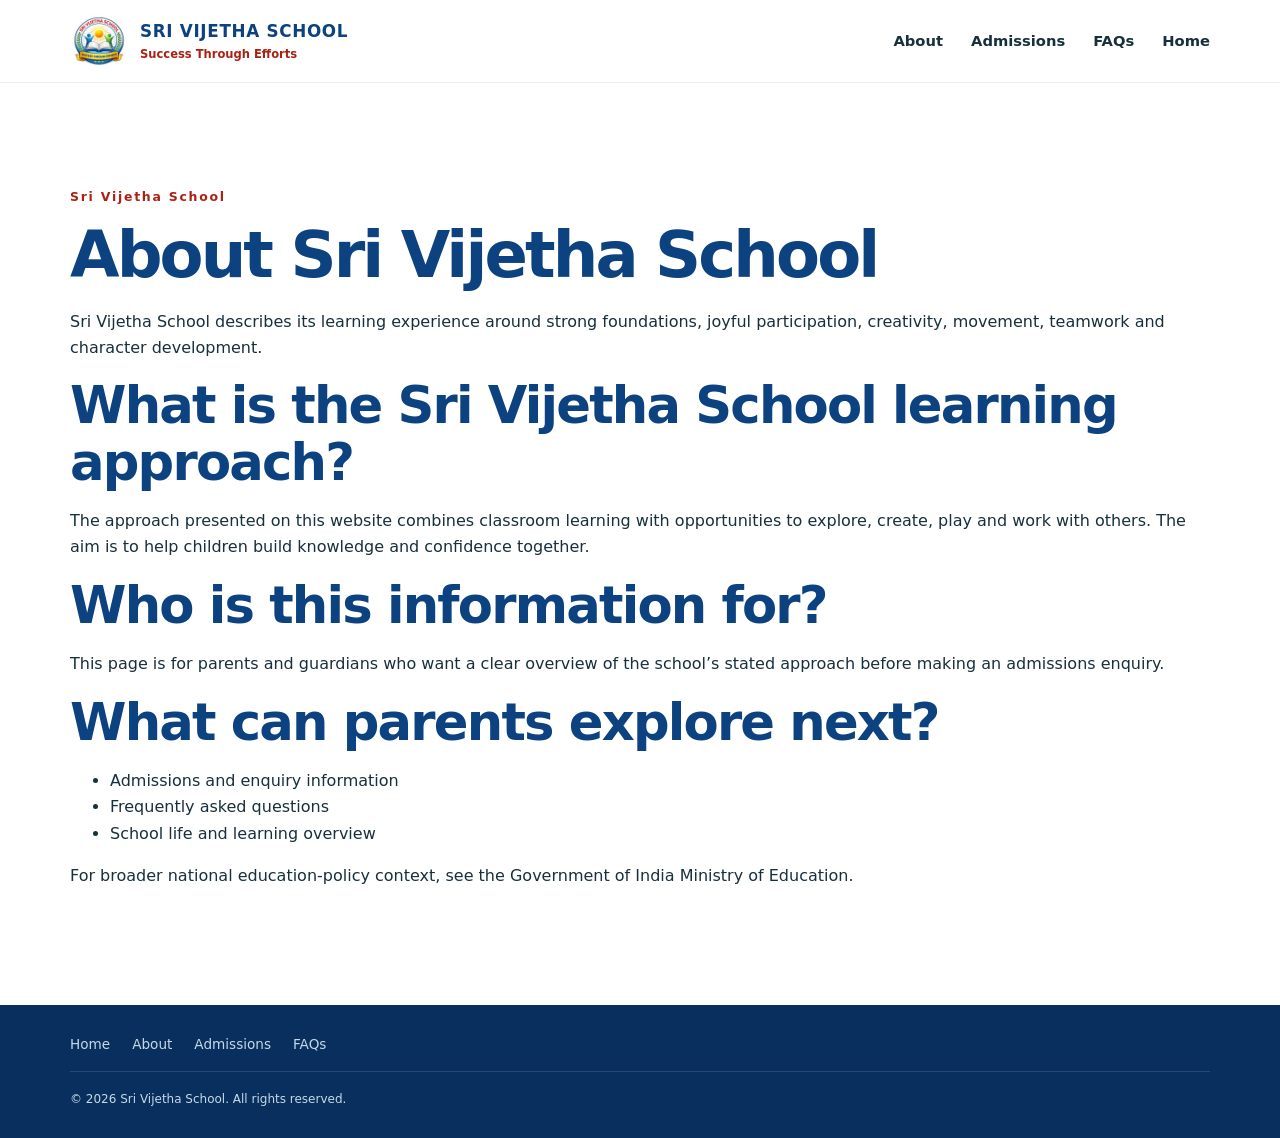
==== about.html @ f149d484 "Add about.html for SEO internal linking and answer content" ====
<!doctype html><html lang="en"><head><meta charset="utf-8"><meta name="viewport" content="width=device-width, initial-scale=1"><meta name="description" content="Sri Vijetha School | About. Clear information for parents and guardians about Sri Vijetha School."><link rel="canonical" href="https://www.srivijethaschool.com/about.html"><meta property="og:type" content="website"><meta property="og:site_name" content="Sri Vijetha School"><link rel="stylesheet" href="style.css"><link rel="icon" href="school-badge.jpg"><script type="application/ld+json">{"@context":"https://schema.org","@type":"WebPage","name":"Sri Vijetha School | About","url":"https://www.srivijethaschool.com/about.html","isPartOf":{"@id":"https://www.srivijethaschool.com/#website"},"about":{"@id":"https://www.srivijethaschool.com/#organization"}}</script></head><body><header class="site-header"><div class="container nav-wrap"><a class="brand" href="/" aria-label="Sri Vijetha School home"><img src="school-badge.jpg" alt="Sri Vijetha School badge"><div><strong>Sri Vijetha School</strong><small>Success Through Efforts</small></div></a><nav class="nav" aria-label="Main navigation"><a href="about.html">About</a><a href="admissions.html">Admissions</a><a href="faq.html">FAQs</a><a href="/">Home</a></nav></div></header><main class="section"><div class="container"><span class="section-kicker">Sri Vijetha School</span><h1>About Sri Vijetha School</h1><p>Sri Vijetha School describes its learning experience around strong foundations, joyful participation, creativity, movement, teamwork and character development.</p><h2>What is the Sri Vijetha School learning approach?</h2><p>The approach presented on this website combines classroom learning with opportunities to explore, create, play and work with others. The aim is to help children build knowledge and confidence together.</p><h2>Who is this information for?</h2><p>This page is for parents and guardians who want a clear overview of the school’s stated approach before making an admissions enquiry.</p><h2>What can parents explore next?</h2><ul><li><a href="admissions.html">Admissions and enquiry information</a></li><li><a href="faq.html">Frequently asked questions</a></li><li><a href="/">School life and learning overview</a></li></ul><p>For broader national education-policy context, see the <a href="https://www.education.gov.in/national-education-policy" rel="noopener noreferrer">Government of India Ministry of Education</a>.</p></div></main><footer><div class="container footer-grid"><div class="footer-links"><a href="/">Home</a><a href="about.html">About</a><a href="admissions.html">Admissions</a><a href="faq.html">FAQs</a></div><p>© <span id="year"></span> Sri Vijetha School. All rights reserved.</p></div></footer><script>document.getElementById('year').textContent=new Date().getFullYear();</script></body></html>
---- style.css ----
:root{
  --blue:#0c427f; --blue2:#197dc2; --deep:#18303c; --red:#aa2214;
  --green:#4c873a; --yellow:#f7dc43; --gold:#ec9f19; --cream:#fffaf0;
  --sky:#eaf8ff; --white:#fff; --muted:#5c6b76; --shadow:0 20px 60px rgba(12,66,127,.12);
  --radius:26px;
}
*{box-sizing:border-box}html{scroll-behavior:smooth}body{margin:0;font-family:Inter,ui-sans-serif,system-ui,-apple-system,BlinkMacSystemFont,"Segoe UI",sans-serif;color:var(--deep);background:#fff;line-height:1.65}a{color:inherit;text-decoration:none}.container{width:min(1140px,92%);margin:auto}
.topbar{background:var(--blue);color:#fff;font-size:.82rem}.topbar-inner{display:flex;justify-content:space-between;padding:8px 0}.topbar a{color:var(--yellow);font-weight:800}
.site-header{position:sticky;top:0;z-index:20;background:rgba(255,255,255,.94);backdrop-filter:blur(12px);border-bottom:1px solid #e7eef3}.nav-wrap{display:flex;align-items:center;justify-content:space-between;min-height:82px}.brand{display:flex;align-items:center;gap:12px}.brand img{width:58px;height:58px;object-fit:contain;border-radius:50%;background:#fff}.brand strong{display:block;font-size:1.05rem;color:var(--blue);text-transform:uppercase;letter-spacing:.04em}.brand small{display:block;color:var(--red);font-weight:800;font-size:.72rem}.nav{display:flex;align-items:center;gap:28px;font-weight:700;font-size:.92rem}.nav a:hover{color:var(--blue2)}.nav-cta{background:var(--blue);color:#fff!important;padding:11px 18px;border-radius:999px;box-shadow:0 8px 18px rgba(12,66,127,.2)}.menu-toggle{display:none;border:0;background:transparent;font-size:1.8rem;color:var(--blue)}
.hero{position:relative;overflow:hidden;background:linear-gradient(180deg,#f7fdff 0%,#e8f7ff 80%,#fff 100%);padding:74px 0 0}.hero-grid{display:grid;grid-template-columns:1fr 1fr;gap:40px;align-items:center;min-height:590px}.eyebrow,.section-kicker{font-size:.78rem;font-weight:900;letter-spacing:.14em;color:var(--red)}h1{font-size:clamp(2.65rem,5vw,4.8rem);line-height:1.02;margin:14px 0 20px;letter-spacing:-.045em;color:var(--blue)}h1 span,h2 span{color:var(--green)}.hero-copy>p{font-size:1.1rem;max-width:580px;color:var(--muted)}.hero-actions{display:flex;gap:13px;flex-wrap:wrap;margin:28px 0}.btn{display:inline-flex;align-items:center;justify-content:center;gap:12px;border:0;padding:14px 22px;border-radius:999px;font-weight:900;cursor:pointer;font-size:.95rem}.btn-primary{background:var(--gold);color:#163448;box-shadow:0 12px 24px rgba(236,159,25,.25)}.btn-primary:hover{transform:translateY(-2px)}.btn-ghost{border:2px solid #bcd3e1;color:var(--blue);background:#fff}.hero-points{display:flex;gap:18px;flex-wrap:wrap;font-size:.82rem;font-weight:800;color:var(--blue)}.hero-points span{display:inline-flex;gap:5px}
.hero-art{position:relative;height:540px;border-radius:42px;background:linear-gradient(180deg,#bcecff 0%,#eafff5 62%,#77b955 62%,#4d873a 100%);box-shadow:var(--shadow);overflow:hidden}.hero-sun{position:absolute;width:230px;height:230px;border-radius:50%;background:rgba(247,220,67,.16);right:-70px;top:-60px}.cloud{position:absolute;background:#fff;border-radius:999px;opacity:.9}.cloud:before,.cloud:after{content:"";position:absolute;background:#fff;border-radius:50%}.cloud-a{width:110px;height:28px;left:30px;top:60px}.cloud-a:before{width:44px;height:44px;left:15px;top:-20px}.cloud-a:after{width:52px;height:52px;right:12px;top:-28px}.cloud-b{width:95px;height:24px;right:25px;top:130px}.cloud-b:before{width:40px;height:40px;left:12px;top:-20px}.cloud-b:after{width:44px;height:44px;right:8px;top:-25px}.school-building{position:absolute;left:18%;right:18%;bottom:120px;height:230px}.school-roof{height:0;border-left:190px solid transparent;border-right:190px solid transparent;border-bottom:80px solid var(--red);filter:drop-shadow(0 8px 0 rgba(12,66,127,.12))}.school-front{height:150px;background:#fff7df;border:6px solid #d88a1a;border-top:0;border-radius:0 0 18px 18px;position:relative;padding:16px}.school-sign{background:var(--blue);color:#fff;text-align:center;padding:8px;border-radius:9px;font-weight:1000;font-size:.85rem;letter-spacing:.12em}.windows{display:flex;gap:18px;justify-content:center;margin-top:20px}.windows i{width:42px;height:48px;background:#9eddf5;border:5px solid var(--blue);border-radius:7px}.door{position:absolute;bottom:0;left:calc(50% - 26px);width:52px;height:75px;background:var(--blue);border-radius:22px 22px 0 0}.grass{position:absolute;bottom:0;left:0;right:0;height:105px;background:repeating-linear-gradient(80deg,transparent 0 14px,rgba(255,255,255,.08) 15px 17px)}
.tree{position:absolute;bottom:92px;width:72px;height:120px}.tree:before{content:"";position:absolute;bottom:0;left:31px;width:13px;height:60px;background:#754b2c;border-radius:8px}.tree:after{content:"";position:absolute;left:4px;top:0;width:65px;height:70px;border-radius:50%;background:var(--green);box-shadow:25px 18px 0 #65a747,-14px 20px 0 #397b3d}.tree-a{left:5%}.tree-b{right:5%;transform:scale(.9)}
.kid{position:absolute;bottom:76px;width:80px;height:170px;animation:bob 2.7s ease-in-out infinite}.kid .head{position:absolute;left:23px;top:0;width:44px;height:44px;border-radius:50%;background:#b96d45;border:3px solid rgba(0,0,0,.08)}.kid .body{position:absolute;left:17px;top:43px;width:56px;height:72px;border-radius:22px 22px 14px 14px}.kid .arm{position:absolute;top:49px;width:15px;height:64px;border-radius:12px;background:#b96d45;transform-origin:top}.kid .a1{left:7px;transform:rotate(34deg)}.kid .a2{right:7px;transform:rotate(-50deg)}.kid .leg{position:absolute;top:106px;width:15px;height:64px;background:#244b70;border-radius:10px}.kid .l1{left:23px;transform:rotate(8deg)}.kid .l2{right:23px;transform:rotate(-8deg)}.kid-blue{left:24%;animation-delay:.2s}.kid-blue .body{background:#197dc2}.kid-green{left:48%;animation-delay:.8s}.kid-green .body{background:#55a938}.kid-yellow{right:17%;animation-delay:1.3s}.kid-yellow .body{background:#f0aa1d}.ball{position:absolute;bottom:90px;left:44%;font-size:2.1rem;animation:ball 4s ease-in-out infinite}
.wave{height:80px;background:#fff;border-radius:50% 50% 0 0/100% 100% 0 0;margin-top:-20px;position:relative;z-index:2}
.trust-strip{background:#fff;border-bottom:1px solid #e8eef2}.stats{display:grid;grid-template-columns:repeat(4,1fr);padding:26px 0}.stats div{display:flex;flex-direction:column;align-items:center;text-align:center;border-right:1px solid #e2e9ee}.stats div:last-child{border:0}.stats strong{font-size:2rem;color:var(--blue);line-height:1}.stats span{font-size:.78rem;color:var(--muted);font-weight:800;margin-top:6px}
.section{padding:100px 0}.section-soft{background:#f4fbff}.section-navy{background:linear-gradient(135deg,#0c427f,#12355f);color:#fff}.two-col{display:grid;grid-template-columns:1fr 1fr;gap:70px;align-items:center}.section h2{font-size:clamp(2.2rem,4vw,3.4rem);line-height:1.1;margin:12px 0 18px;color:var(--blue);letter-spacing:-.035em}.section-copy p{color:var(--muted);font-size:1.02rem}.section-copy em{color:var(--red);font-style:normal}.text-link{color:var(--blue);font-weight:900;display:inline-block;margin-top:8px}.badge-card{position:relative;background:linear-gradient(145deg,#fff,#f4fbff);border-radius:36px;padding:34px;box-shadow:var(--shadow);text-align:center;overflow:hidden}.badge-card img{position:relative;z-index:2;width:min(100%,420px);display:block;margin:auto;filter:drop-shadow(0 20px 24px rgba(12,66,127,.16))}.badge-glow{position:absolute;width:260px;height:260px;border-radius:50%;background:rgba(247,220,67,.26);top:-90px;right:-60px}.badge-caption{position:relative;z-index:2;margin-top:8px}.badge-caption span{display:block;font-size:.72rem;text-transform:uppercase;letter-spacing:.15em;color:var(--red);font-weight:900}.badge-caption strong{font-size:1.15rem;color:var(--blue)}
.section-heading{text-align:center;max-width:720px;margin:0 auto 42px}.section-heading h2{margin-bottom:12px}.section-heading p{color:var(--muted)}.cards{display:grid;gap:18px}.cards.four{grid-template-columns:repeat(4,1fr)}.feature-card{background:#fff;border:1px solid #e2edf3;border-radius:24px;padding:26px;box-shadow:0 10px 30px rgba(12,66,127,.05);transition:.25s}.feature-card:hover{transform:translateY(-7px);box-shadow:var(--shadow)}.feature-card .icon{font-size:2rem}.feature-card h3{margin:14px 0 7px;color:var(--blue)}.feature-card p{margin:0;color:var(--muted);font-size:.9rem}
.life-grid{display:grid;grid-template-columns:1.25fr 1fr 1fr;grid-template-rows:260px 260px;gap:18px}.life-card{background:#fff;border:1px solid #e1ebf0;border-radius:26px;overflow:hidden;box-shadow:0 10px 28px rgba(12,66,127,.06);transition:.25s}.life-card:hover{transform:translateY(-5px)}.life-tall{grid-row:span 2}.life-illustration{height:185px;position:relative;overflow:hidden;display:flex;align-items:center;justify-content:center;font-size:3rem}.life-tall .life-illustration{height:405px}.life-photo{width:100%;height:100%;object-fit:cover;display:block;transition:transform .5s ease}.life-card:hover .life-photo{transform:scale(1.04)}.life-card>div:last-child{padding:15px 18px}.life-card b{display:block;color:var(--blue)}.life-card small{color:var(--muted)}.playground{background:linear-gradient(#bfeeff 0 58%,#76b84c 58%)}.playground .sun{position:absolute;top:20px;right:30px;font-size:3rem;color:#f4bf21}.slide{position:absolute;width:120px;height:18px;background:var(--red);right:18%;bottom:72px;transform:rotate(58deg);border-radius:20px}.swing{position:absolute;width:100px;height:75px;border:5px solid var(--blue);border-bottom:0;bottom:45px;left:15%}.kid-mini{position:absolute;bottom:28px;font-size:4rem}.k1{left:35%}.k2{right:12%}.art-room{background:#fff4cc}.science-room{background:#e5f6ff}.friends{background:#eff8e8;gap:5px}.friends span{font-size:4rem}
.light h2{color:#fff}.light p{color:#c7d9e7}.facility-grid{display:grid;grid-template-columns:repeat(4,1fr);gap:16px}.facility{padding:26px;border:1px solid rgba(255,255,255,.15);border-radius:22px;background:rgba(255,255,255,.06)}.facility span{font-size:2rem}.facility h3{margin:13px 0 5px}.facility p{margin:0;color:#bdd0df;font-size:.88rem}
.quote-section{padding-top:80px;padding-bottom:80px;background:#fffaf0}.quote-card{max-width:850px;text-align:center;background:#fff;border:1px solid #f2e4bd;border-radius:30px;padding:55px 45px;box-shadow:0 20px 50px rgba(180,120,30,.08)}.quote-mark{font-family:Georgia;font-size:5rem;line-height:.7;color:var(--gold)}blockquote{margin:20px 0 12px;font-size:clamp(1.4rem,3vw,2.2rem);line-height:1.3;color:var(--blue);font-weight:800}.quote-card p{color:var(--red);font-weight:900}
.contact-section{background:#f4fbff}.contact-grid{display:grid;grid-template-columns:1fr 1fr;gap:70px;align-items:start}.contact-copy h2{color:var(--blue)}.contact-copy>p{color:var(--muted)}.contact-list{display:grid;gap:15px;margin-top:28px}.contact-list>div{display:flex;align-items:center;gap:15px}.contact-list>div>span{width:46px;height:46px;display:grid;place-items:center;background:#fff;border-radius:14px;box-shadow:0 8px 20px rgba(12,66,127,.08)}.contact-list small{display:block;color:var(--muted)}.contact-list b{color:var(--blue)}.enquiry-form{background:#fff;border:1px solid #dfebf1;border-radius:28px;padding:30px;box-shadow:var(--shadow)}.enquiry-form h3{margin-top:0;color:var(--blue);font-size:1.4rem}.enquiry-form label{display:block;font-size:.8rem;font-weight:900;color:var(--blue);margin-top:14px}.enquiry-form input,.enquiry-form select,.enquiry-form textarea{width:100%;margin-top:6px;border:1px solid #d7e4eb;border-radius:12px;padding:12px 13px;font:inherit;outline:none;background:#fbfdff}.enquiry-form input:focus,.enquiry-form select:focus,.enquiry-form textarea:focus{border-color:var(--blue2);box-shadow:0 0 0 3px rgba(25,125,194,.1)}.enquiry-form button{margin-top:18px;width:100%}.form-note{font-size:.72rem;color:#7a8a94;margin-bottom:0}
footer{background:#082f5d;color:#c7d9e7;padding:28px 0}.footer-grid{display:grid;grid-template-columns:1fr auto;align-items:center;gap:15px}.footer-brand strong{color:#fff}.footer-brand small{color:var(--yellow)}.footer-links{display:flex;gap:22px;font-size:.85rem}.footer-links a:hover{color:#fff}.footer-grid>p{grid-column:1/-1;margin:0;font-size:.75rem;border-top:1px solid rgba(255,255,255,.12);padding-top:18px}
.reveal{opacity:0;transform:translateY(22px);transition:opacity .7s ease,transform .7s ease}.reveal.visible{opacity:1;transform:none}.delay-1{transition-delay:.1s}.delay-2{transition-delay:.2s}.delay-3{transition-delay:.3s}
@keyframes bob{0%,100%{transform:translateY(0) rotate(-1deg)}50%{transform:translateY(-10px) rotate(2deg)}}@keyframes ball{0%,100%{transform:translate(0,0) rotate(0)}50%{transform:translate(40px,-70px) rotate(180deg)}}
@media(max-width:900px){.nav{gap:16px}.hero-grid,.two-col,.contact-grid{grid-template-columns:1fr}.hero{padding-top:45px}.hero-art{height:470px}.cards.four,.facility-grid{grid-template-columns:repeat(2,1fr)}.life-grid{grid-template-columns:1fr 1fr;grid-template-rows:300px 300px}.life-tall{grid-row:span 2}.life-tall .life-illustration{height:245px}.school-building{left:14%;right:14%}.stats{grid-template-columns:repeat(2,1fr);gap:18px}.stats div:nth-child(2){border:0}.contact-grid{gap:35px}}
@media(max-width:680px){.topbar-right{display:none}.nav{display:none;position:absolute;left:4%;right:4%;top:78px;background:#fff;border-radius:18px;padding:16px;box-shadow:var(--shadow);flex-direction:column;align-items:stretch}.nav.open{display:flex}.nav a{padding:9px 12px}.menu-toggle{display:block}.brand img{width:50px;height:50px}.brand strong{font-size:.9rem}.hero-grid{min-height:auto}.hero-art{height:390px}.school-building{bottom:92px;transform:scale(.78);transform-origin:bottom center}.kid{transform:scale(.72);transform-origin:bottom center}.kid-blue{left:15%}.kid-green{left:43%}.kid-yellow{right:8%}.tree{bottom:65px}.grass{height:75px}.cards.four,.facility-grid,.life-grid{grid-template-columns:1fr}.life-grid{grid-template-rows:auto}.life-tall{grid-row:auto}.life-tall .life-illustration{height:240px}.life-illustration{height:160px}.life-photo{height:100%}.stats{grid-template-columns:1fr 1fr}.stats strong{font-size:1.55rem}.section{padding:72px 0}.two-col{gap:35px}.badge-card{padding:18px}.footer-grid{grid-template-columns:1fr}.footer-links{flex-wrap:wrap}.footer-grid>p{grid-column:auto}}
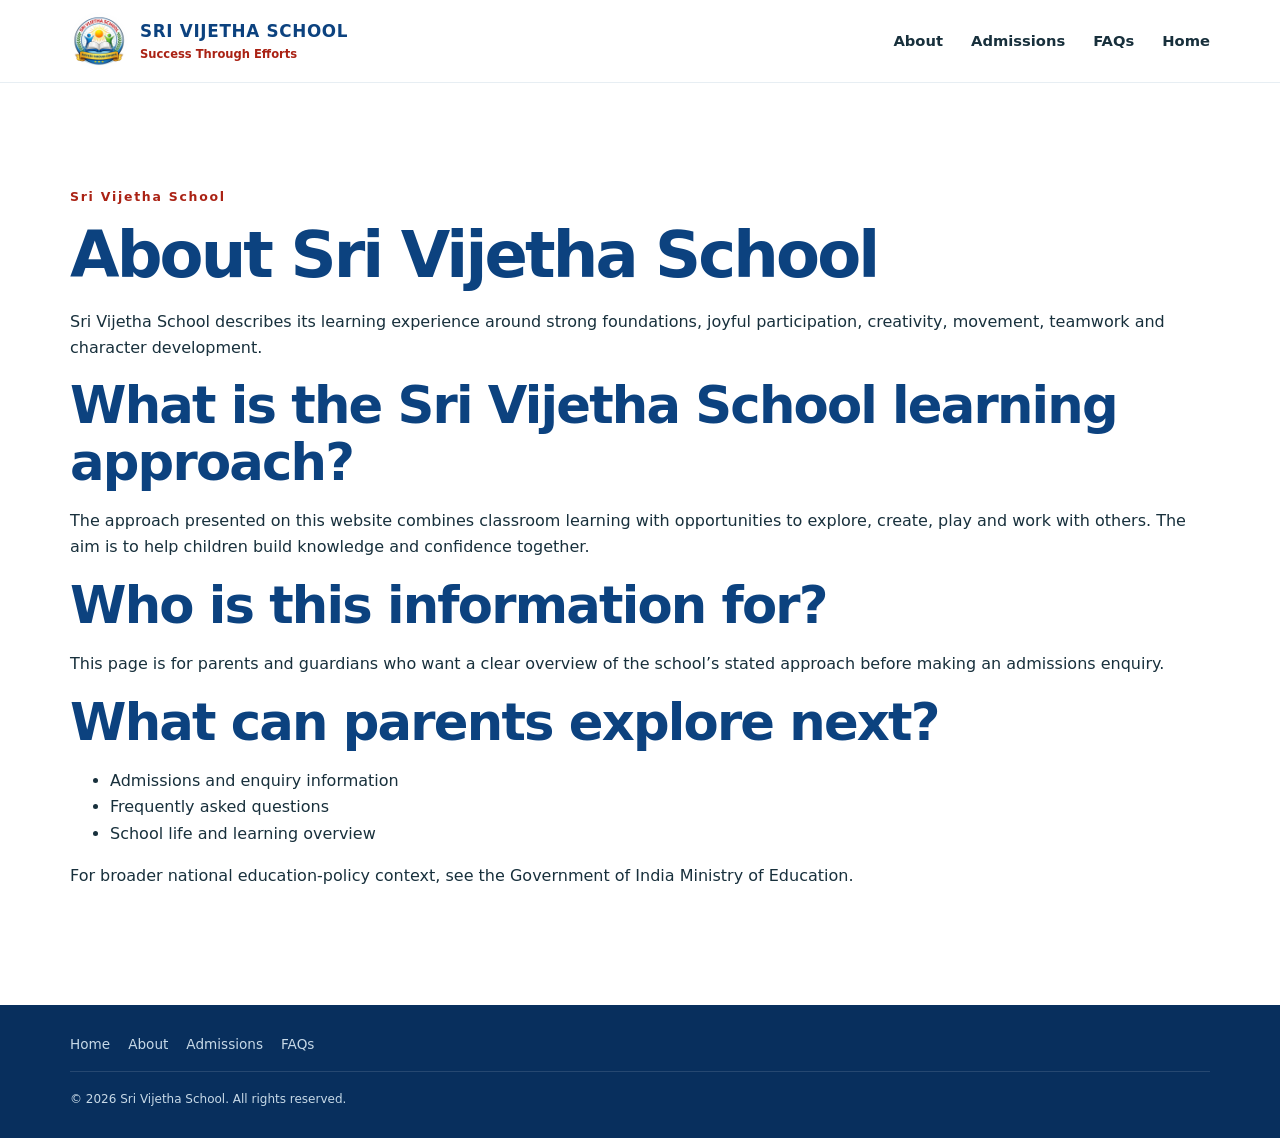
==== commit ef51b5e5: "Add page title metadata" ====
--- a/about.html
+++ b/about.html
@@ -1 +1 @@
-<!doctype html><html lang="en"><head><meta charset="utf-8"><meta name="viewport" content="width=device-width, initial-scale=1"><meta name="description" content="Sri Vijetha School | About. Clear information for parents and guardians about Sri Vijetha School."><link rel="canonical" href="https://www.srivijethaschool.com/about.html"><meta property="og:type" content="website"><meta property="og:site_name" content="Sri Vijetha School"><link rel="stylesheet" href="style.css"><link rel="icon" href="school-badge.jpg"><script type="application/ld+json">{"@context":"https://schema.org","@type":"WebPage","name":"Sri Vijetha School | About","url":"https://www.srivijethaschool.com/about.html","isPartOf":{"@id":"https://www.srivijethaschool.com/#website"},"about":{"@id":"https://www.srivijethaschool.com/#organization"}}</script></head><body><header class="site-header"><div class="container nav-wrap"><a class="brand" href="/" aria-label="Sri Vijetha School home"><img src="school-badge.jpg" alt="Sri Vijetha School badge"><div><strong>Sri Vijetha School</strong><small>Success Through Efforts</small></div></a><nav class="nav" aria-label="Main navigation"><a href="about.html">About</a><a href="admissions.html">Admissions</a><a href="faq.html">FAQs</a><a href="/">Home</a></nav></div></header><main class="section"><div class="container"><span class="section-kicker">Sri Vijetha School</span><h1>About Sri Vijetha School</h1><p>Sri Vijetha School describes its learning experience around strong foundations, joyful participation, creativity, movement, teamwork and character development.</p><h2>What is the Sri Vijetha School learning approach?</h2><p>The approach presented on this website combines classroom learning with opportunities to explore, create, play and work with others. The aim is to help children build knowledge and confidence together.</p><h2>Who is this information for?</h2><p>This page is for parents and guardians who want a clear overview of the school’s stated approach before making an admissions enquiry.</p><h2>What can parents explore next?</h2><ul><li><a href="admissions.html">Admissions and enquiry information</a></li><li><a href="faq.html">Frequently asked questions</a></li><li><a href="/">School life and learning overview</a></li></ul><p>For broader national education-policy context, see the <a href="https://www.education.gov.in/national-education-policy" rel="noopener noreferrer">Government of India Ministry of Education</a>.</p></div></main><footer><div class="container footer-grid"><div class="footer-links"><a href="/">Home</a><a href="about.html">About</a><a href="admissions.html">Admissions</a><a href="faq.html">FAQs</a></div><p>© <span id="year"></span> Sri Vijetha School. All rights reserved.</p></div></footer><script>document.getElementById('year').textContent=new Date().getFullYear();</script></body></html>+<!doctype html><html lang="en"><head><title>Sri Vijetha School | About</title><meta charset="utf-8"><meta name="viewport" content="width=device-width, initial-scale=1"><meta name="description" content="Sri Vijetha School | About. Clear information for parents and guardians about Sri Vijetha School."><link rel="canonical" href="https://www.srivijethaschool.com/about.html"><meta property="og:type" content="website"><meta property="og:site_name" content="Sri Vijetha School"><link rel="stylesheet" href="style.css"><link rel="icon" href="school-badge.jpg"><script type="application/ld+json">{"@context":"https://schema.org","@type":"WebPage","name":"Sri Vijetha School | About","url":"https://www.srivijethaschool.com/about.html","isPartOf":{"@id":"https://www.srivijethaschool.com/#website"},"about":{"@id":"https://www.srivijethaschool.com/#organization"}}</script></head><body><header class="site-header"><div class="container nav-wrap"><a class="brand" href="/" aria-label="Sri Vijetha School home"><img src="school-badge.jpg" alt="Sri Vijetha School badge"><div><strong>Sri Vijetha School</strong><small>Success Through Efforts</small></div></a><nav class="nav" aria-label="Main navigation"><a href="about.html">About</a><a href="admissions.html">Admissions</a><a href="faq.html">FAQs</a><a href="/">Home</a></nav></div></header><main class="section"><div class="container"><span class="section-kicker">Sri Vijetha School</span><h1>About Sri Vijetha School</h1><p>Sri Vijetha School describes its learning experience around strong foundations, joyful participation, creativity, movement, teamwork and character development.</p><h2>What is the Sri Vijetha School learning approach?</h2><p>The approach presented on this website combines classroom learning with opportunities to explore, create, play and work with others. The aim is to help children build knowledge and confidence together.</p><h2>Who is this information for?</h2><p>This page is for parents and guardians who want a clear overview of the school’s stated approach before making an admissions enquiry.</p><h2>What can parents explore next?</h2><ul><li><a href="admissions.html">Admissions and enquiry information</a></li><li><a href="faq.html">Frequently asked questions</a></li><li><a href="/">School life and learning overview</a></li></ul><p>For broader national education-policy context, see the <a href="https://www.education.gov.in/national-education-policy" rel="noopener noreferrer">Government of India Ministry of Education</a>.</p></div></main><footer><div class="container footer-grid"><div class="footer-links"><a href="/">Home</a><a href="about.html">About</a><a href="admissions.html">Admissions</a><a href="faq.html">FAQs</a></div><p>© <span id="year"></span> Sri Vijetha School. All rights reserved.</p></div></footer><script>document.getElementById('year').textContent=new Date().getFullYear();</script></body></html>
--- a/style.css
+++ b/style.css
@@ -24,3 +24,5 @@
 @keyframes bob{0%,100%{transform:translateY(0) rotate(-1deg)}50%{transform:translateY(-10px) rotate(2deg)}}@keyframes ball{0%,100%{transform:translate(0,0) rotate(0)}50%{transform:translate(40px,-70px) rotate(180deg)}}
 @media(max-width:900px){.nav{gap:16px}.hero-grid,.two-col,.contact-grid{grid-template-columns:1fr}.hero{padding-top:45px}.hero-art{height:470px}.cards.four,.facility-grid{grid-template-columns:repeat(2,1fr)}.life-grid{grid-template-columns:1fr 1fr;grid-template-rows:300px 300px}.life-tall{grid-row:span 2}.life-tall .life-illustration{height:245px}.school-building{left:14%;right:14%}.stats{grid-template-columns:repeat(2,1fr);gap:18px}.stats div:nth-child(2){border:0}.contact-grid{gap:35px}}
 @media(max-width:680px){.topbar-right{display:none}.nav{display:none;position:absolute;left:4%;right:4%;top:78px;background:#fff;border-radius:18px;padding:16px;box-shadow:var(--shadow);flex-direction:column;align-items:stretch}.nav.open{display:flex}.nav a{padding:9px 12px}.menu-toggle{display:block}.brand img{width:50px;height:50px}.brand strong{font-size:.9rem}.hero-grid{min-height:auto}.hero-art{height:390px}.school-building{bottom:92px;transform:scale(.78);transform-origin:bottom center}.kid{transform:scale(.72);transform-origin:bottom center}.kid-blue{left:15%}.kid-green{left:43%}.kid-yellow{right:8%}.tree{bottom:65px}.grass{height:75px}.cards.four,.facility-grid,.life-grid{grid-template-columns:1fr}.life-grid{grid-template-rows:auto}.life-tall{grid-row:auto}.life-tall .life-illustration{height:240px}.life-illustration{height:160px}.life-photo{height:100%}.stats{grid-template-columns:1fr 1fr}.stats strong{font-size:1.55rem}.section{padding:72px 0}.two-col{gap:35px}.badge-card{padding:18px}.footer-grid{grid-template-columns:1fr}.footer-links{flex-wrap:wrap}.footer-grid>p{grid-column:auto}}
+
+.answer-summary{background:#f7fbfe;border-bottom:1px solid #e2edf4;padding:16px 0;color:var(--deep)}.answer-summary .container{font-size:.98rem}.faq-list{display:grid;gap:16px}.faq-list article{background:#fff;border:1px solid #e2ebf0;border-radius:18px;padding:20px;box-shadow:0 8px 24px rgba(12,66,127,.06)}.faq-list h2,.faq-list h3{margin:0 0 8px;color:var(--blue);font-size:1.15rem}.faq-list p{margin:0;color:var(--muted)}.footer-links{display:flex;gap:18px;flex-wrap:wrap}.footer-links a:hover{color:var(--blue2)}@media(max-width:760px){.nav{gap:12px;font-size:.78rem}.answer-summary{font-size:.9rem}}
